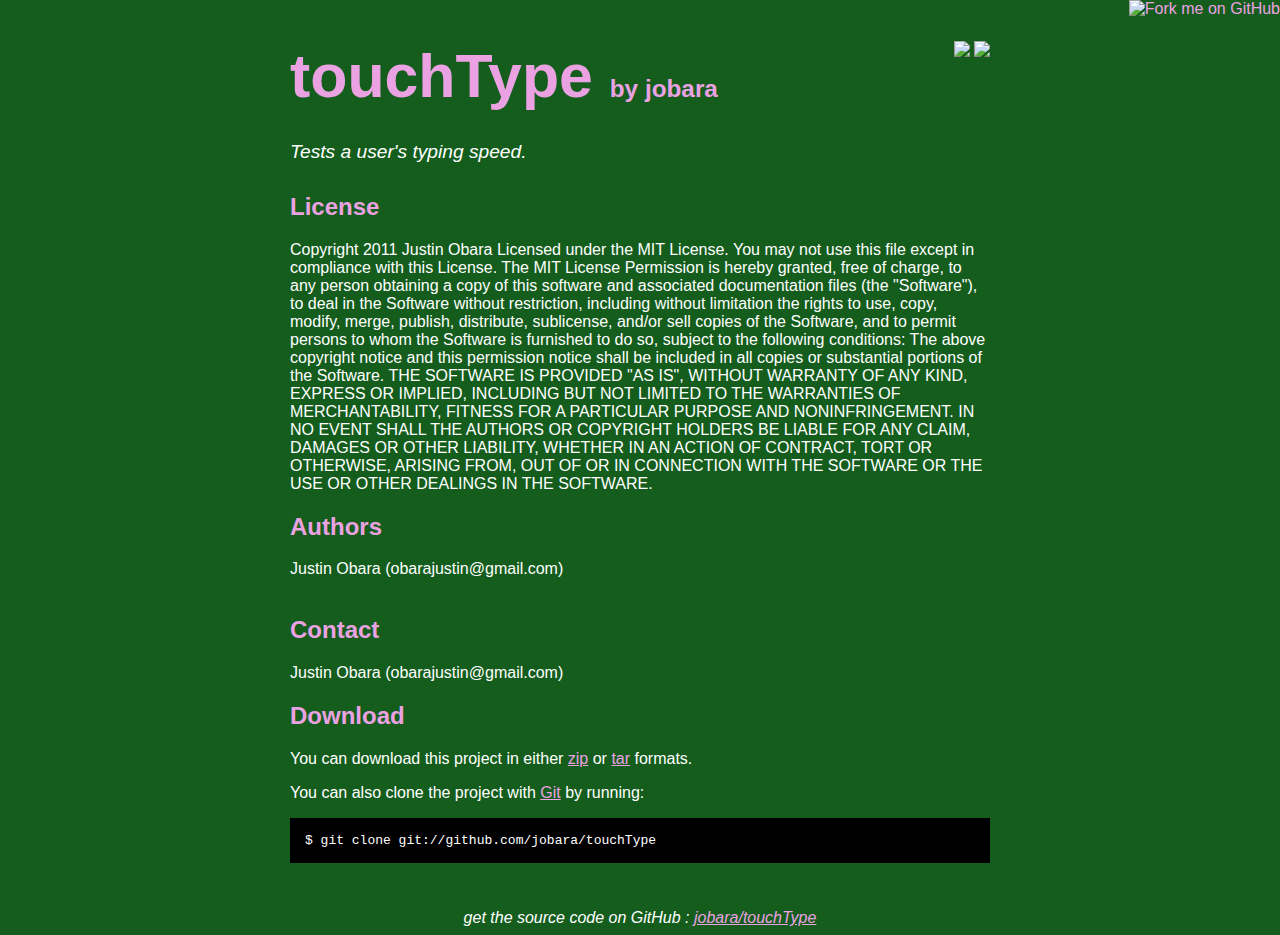
==== index.html @ 5a030f59 "github generated gh-pages branch" ====
<!DOCTYPE html>
<html>
<head>
  <meta charset='utf-8'>

  <title>jobara/touchType @ GitHub</title>

  <style type="text/css">
    body {
      margin-top: 1.0em;
      background-color: #145d1d;
      font-family: Helvetica, Arial, FreeSans, san-serif;
      color: #ffffff;
    }
    #container {
      margin: 0 auto;
      width: 700px;
    }
    h1 { font-size: 3.8em; color: #eba2e2; margin-bottom: 3px; }
    h1 .small { font-size: 0.4em; }
    h1 a { text-decoration: none }
    h2 { font-size: 1.5em; color: #eba2e2; }
    h3 { text-align: center; color: #eba2e2; }
    a { color: #eba2e2; }
    .description { font-size: 1.2em; margin-bottom: 30px; margin-top: 30px; font-style: italic;}
    .download { float: right; }
    pre { background: #000; color: #fff; padding: 15px;}
    hr { border: 0; width: 80%; border-bottom: 1px solid #aaa}
    .footer { text-align:center; padding-top:30px; font-style: italic; }
  </style>
</head>

<body>
  <a href="http://github.com/jobara/touchType"><img style="position: absolute; top: 0; right: 0; border: 0;" src="http://s3.amazonaws.com/github/ribbons/forkme_right_darkblue_121621.png" alt="Fork me on GitHub" /></a>

  <div id="container">

    <div class="download">
      <a href="http://github.com/jobara/touchType/zipball/master">
        <img border="0" width="90" src="http://github.com/images/modules/download/zip.png"></a>
      <a href="http://github.com/jobara/touchType/tarball/master">
        <img border="0" width="90" src="http://github.com/images/modules/download/tar.png"></a>
    </div>

    <h1><a href="http://github.com/jobara/touchType">touchType</a>
      <span class="small">by <a href="http://github.com/jobara">jobara</a></span></h1>

    <div class="description">
      Tests a user's typing speed.
    </div>

    <h2>License</h2>
<p>Copyright 2011 Justin Obara

Licensed under the MIT License. You may not use this file except 
in compliance with this License.

The MIT License

Permission is hereby granted, free of charge, to any person obtaining
a copy of this software and associated documentation files (the
"Software"), to deal in the Software without restriction, including
without limitation the rights to use, copy, modify, merge, publish,
distribute, sublicense, and/or sell copies of the Software, and to
permit persons to whom the Software is furnished to do so, subject to
the following conditions:

The above copyright notice and this permission notice shall be
included in all copies or substantial portions of the Software.

THE SOFTWARE IS PROVIDED "AS IS", WITHOUT WARRANTY OF ANY KIND,
EXPRESS OR IMPLIED, INCLUDING BUT NOT LIMITED TO THE WARRANTIES OF
MERCHANTABILITY, FITNESS FOR A PARTICULAR PURPOSE AND
NONINFRINGEMENT. IN NO EVENT SHALL THE AUTHORS OR COPYRIGHT HOLDERS BE
LIABLE FOR ANY CLAIM, DAMAGES OR OTHER LIABILITY, WHETHER IN AN ACTION
OF CONTRACT, TORT OR OTHERWISE, ARISING FROM, OUT OF OR IN CONNECTION
WITH THE SOFTWARE OR THE USE OR OTHER DEALINGS IN THE SOFTWARE.
</p>
<h2>Authors</h2>
<p>Justin Obara (obarajustin@gmail.com)<br/><br/>      </p>
<h2>Contact</h2>
<p>Justin Obara (obarajustin@gmail.com)<br/>      </p>


    <h2>Download</h2>
    <p>
      You can download this project in either
      <a href="http://github.com/jobara/touchType/zipball/master">zip</a> or
      <a href="http://github.com/jobara/touchType/tarball/master">tar</a> formats.
    </p>
    <p>You can also clone the project with <a href="http://git-scm.com">Git</a>
      by running:
      <pre>$ git clone git://github.com/jobara/touchType</pre>
    </p>

    <div class="footer">
      get the source code on GitHub : <a href="http://github.com/jobara/touchType">jobara/touchType</a>
    </div>

  </div>

  
</body>
</html>
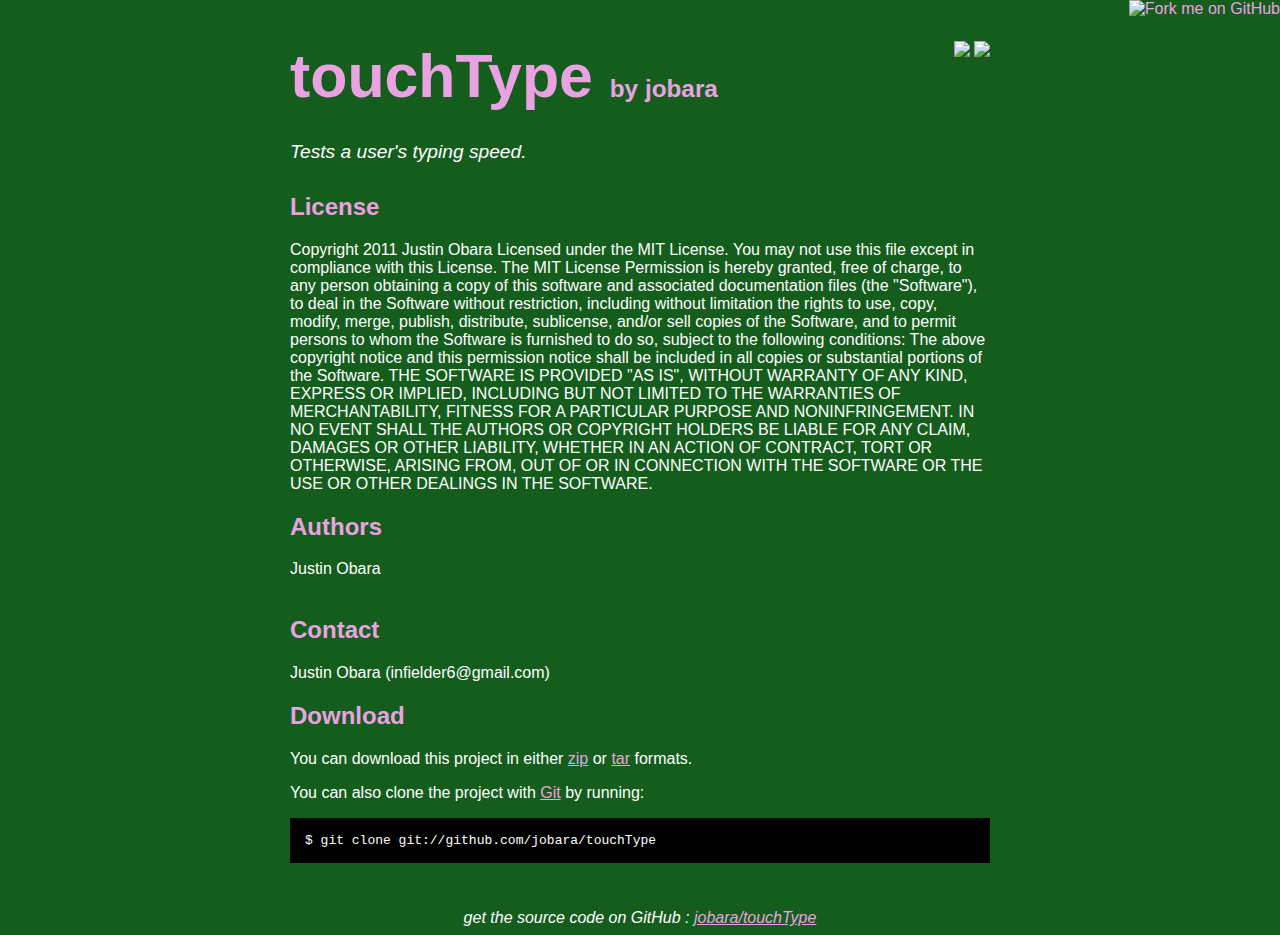
==== commit 2a48ca01: "Changed the contact information" ====
--- a/index.html
+++ b/index.html
@@ -50,38 +50,38 @@
     </div>
 
     <h2>License</h2>
-<p>Copyright 2011 Justin Obara
-
-Licensed under the MIT License. You may not use this file except 
-in compliance with this License.
-
-The MIT License
-
-Permission is hereby granted, free of charge, to any person obtaining
-a copy of this software and associated documentation files (the
-"Software"), to deal in the Software without restriction, including
-without limitation the rights to use, copy, modify, merge, publish,
-distribute, sublicense, and/or sell copies of the Software, and to
-permit persons to whom the Software is furnished to do so, subject to
-the following conditions:
-
-The above copyright notice and this permission notice shall be
-included in all copies or substantial portions of the Software.
-
-THE SOFTWARE IS PROVIDED "AS IS", WITHOUT WARRANTY OF ANY KIND,
-EXPRESS OR IMPLIED, INCLUDING BUT NOT LIMITED TO THE WARRANTIES OF
-MERCHANTABILITY, FITNESS FOR A PARTICULAR PURPOSE AND
-NONINFRINGEMENT. IN NO EVENT SHALL THE AUTHORS OR COPYRIGHT HOLDERS BE
-LIABLE FOR ANY CLAIM, DAMAGES OR OTHER LIABILITY, WHETHER IN AN ACTION
-OF CONTRACT, TORT OR OTHERWISE, ARISING FROM, OUT OF OR IN CONNECTION
-WITH THE SOFTWARE OR THE USE OR OTHER DEALINGS IN THE SOFTWARE.
+<p>Copyright 2011 Justin Obara
+
+Licensed under the MIT License. You may not use this file except 
+in compliance with this License.
+
+The MIT License
+
+Permission is hereby granted, free of charge, to any person obtaining
+a copy of this software and associated documentation files (the
+"Software"), to deal in the Software without restriction, including
+without limitation the rights to use, copy, modify, merge, publish,
+distribute, sublicense, and/or sell copies of the Software, and to
+permit persons to whom the Software is furnished to do so, subject to
+the following conditions:
+
+The above copyright notice and this permission notice shall be
+included in all copies or substantial portions of the Software.
+
+THE SOFTWARE IS PROVIDED "AS IS", WITHOUT WARRANTY OF ANY KIND,
+EXPRESS OR IMPLIED, INCLUDING BUT NOT LIMITED TO THE WARRANTIES OF
+MERCHANTABILITY, FITNESS FOR A PARTICULAR PURPOSE AND
+NONINFRINGEMENT. IN NO EVENT SHALL THE AUTHORS OR COPYRIGHT HOLDERS BE
+LIABLE FOR ANY CLAIM, DAMAGES OR OTHER LIABILITY, WHETHER IN AN ACTION
+OF CONTRACT, TORT OR OTHERWISE, ARISING FROM, OUT OF OR IN CONNECTION
+WITH THE SOFTWARE OR THE USE OR OTHER DEALINGS IN THE SOFTWARE.
 </p>
 <h2>Authors</h2>
-<p>Justin Obara (obarajustin@gmail.com)-<br/>+<p>Justin Obara
+<br/>
 <br/>      </p>
 <h2>Contact</h2>
-<p>Justin Obara (obarajustin@gmail.com)+<p>Justin Obara (infielder6@gmail.com)
 <br/>      </p>
 
 
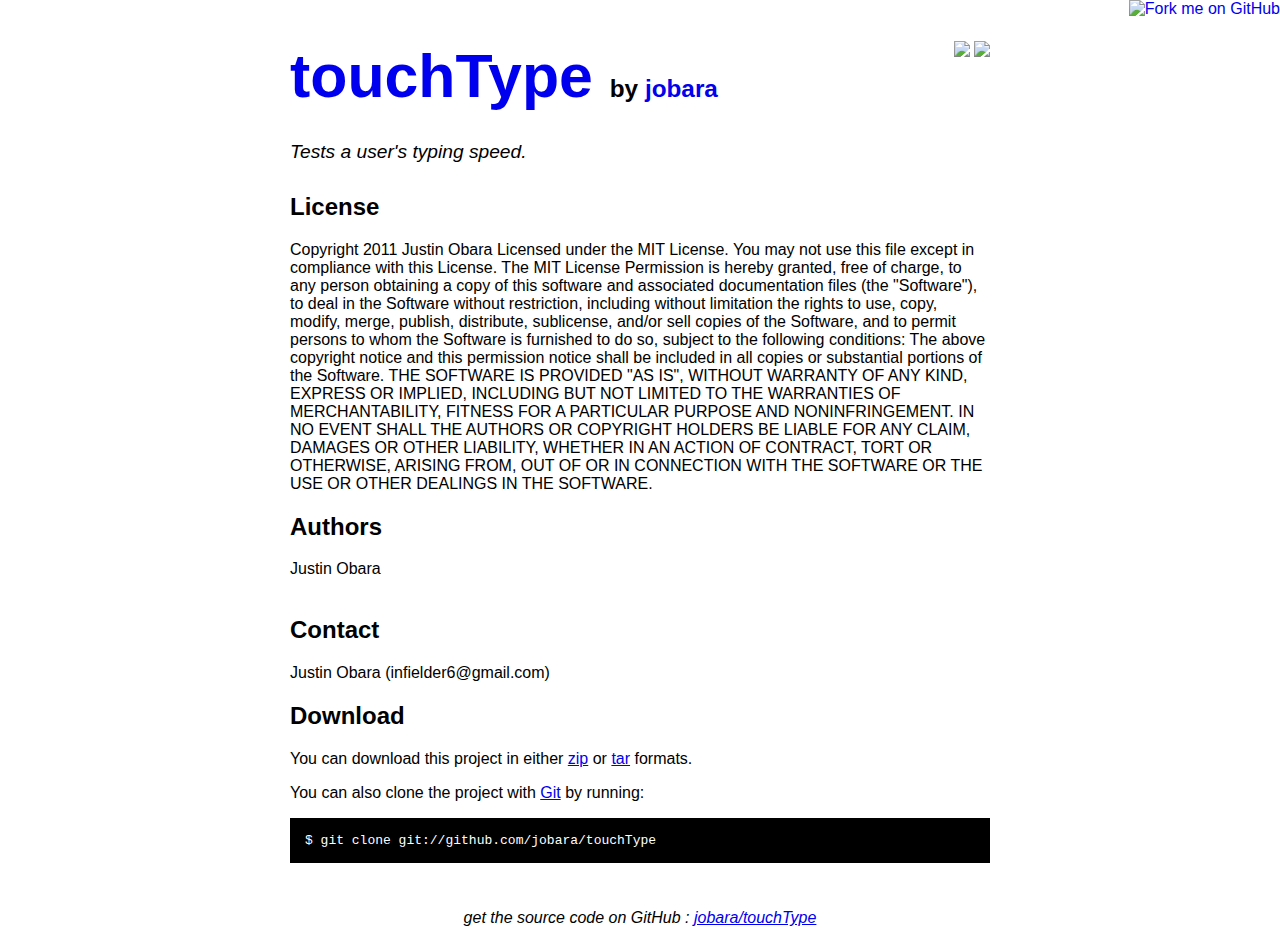
==== commit d21c697c: "Making colours, used on github page, less horrible" ====
--- a/index.html
+++ b/index.html
@@ -8,20 +8,19 @@
   <style type="text/css">
     body {
       margin-top: 1.0em;
-      background-color: #145d1d;
+      background-color: #fff;
       font-family: Helvetica, Arial, FreeSans, san-serif;
-      color: #ffffff;
+      color: #000;
     }
     #container {
       margin: 0 auto;
       width: 700px;
     }
-    h1 { font-size: 3.8em; color: #eba2e2; margin-bottom: 3px; }
+    h1 { font-size: 3.8em; color: #000; margin-bottom: 3px; }
     h1 .small { font-size: 0.4em; }
     h1 a { text-decoration: none }
-    h2 { font-size: 1.5em; color: #eba2e2; }
-    h3 { text-align: center; color: #eba2e2; }
-    a { color: #eba2e2; }
+    h2 { font-size: 1.5em; color: #000; }
+    h3 { text-align: center; color: #000; }
     .description { font-size: 1.2em; margin-bottom: 30px; margin-top: 30px; font-style: italic;}
     .download { float: right; }
     pre { background: #000; color: #fff; padding: 15px;}
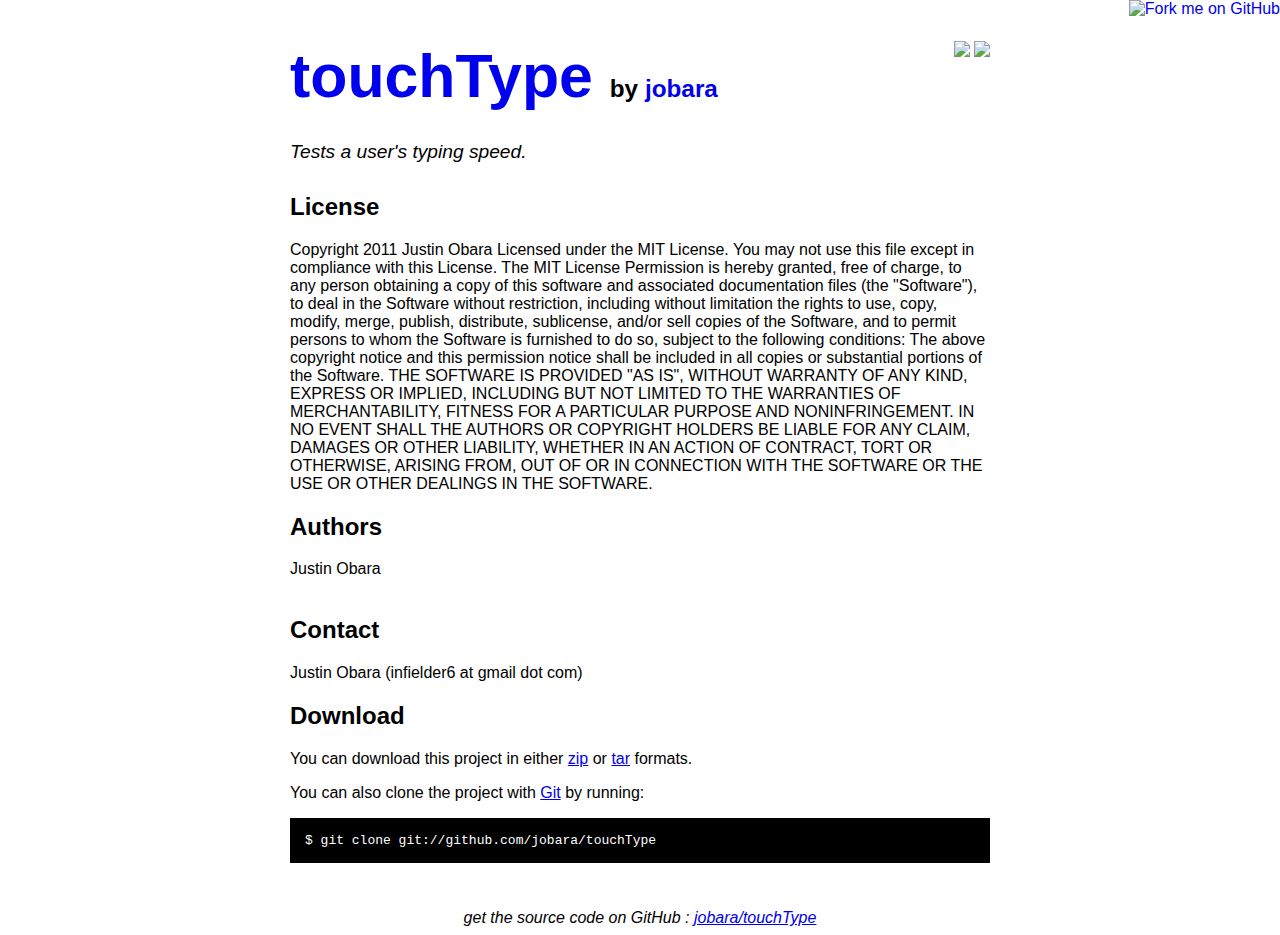
==== commit 930f68af: "Adjusted e-mail addres" ====
--- a/index.html
+++ b/index.html
@@ -80,7 +80,7 @@
 <br/>
 <br/>      </p>
 <h2>Contact</h2>
-<p>Justin Obara (infielder6@gmail.com)
+<p>Justin Obara (infielder6 at gmail dot com)
 <br/>      </p>
 
 
